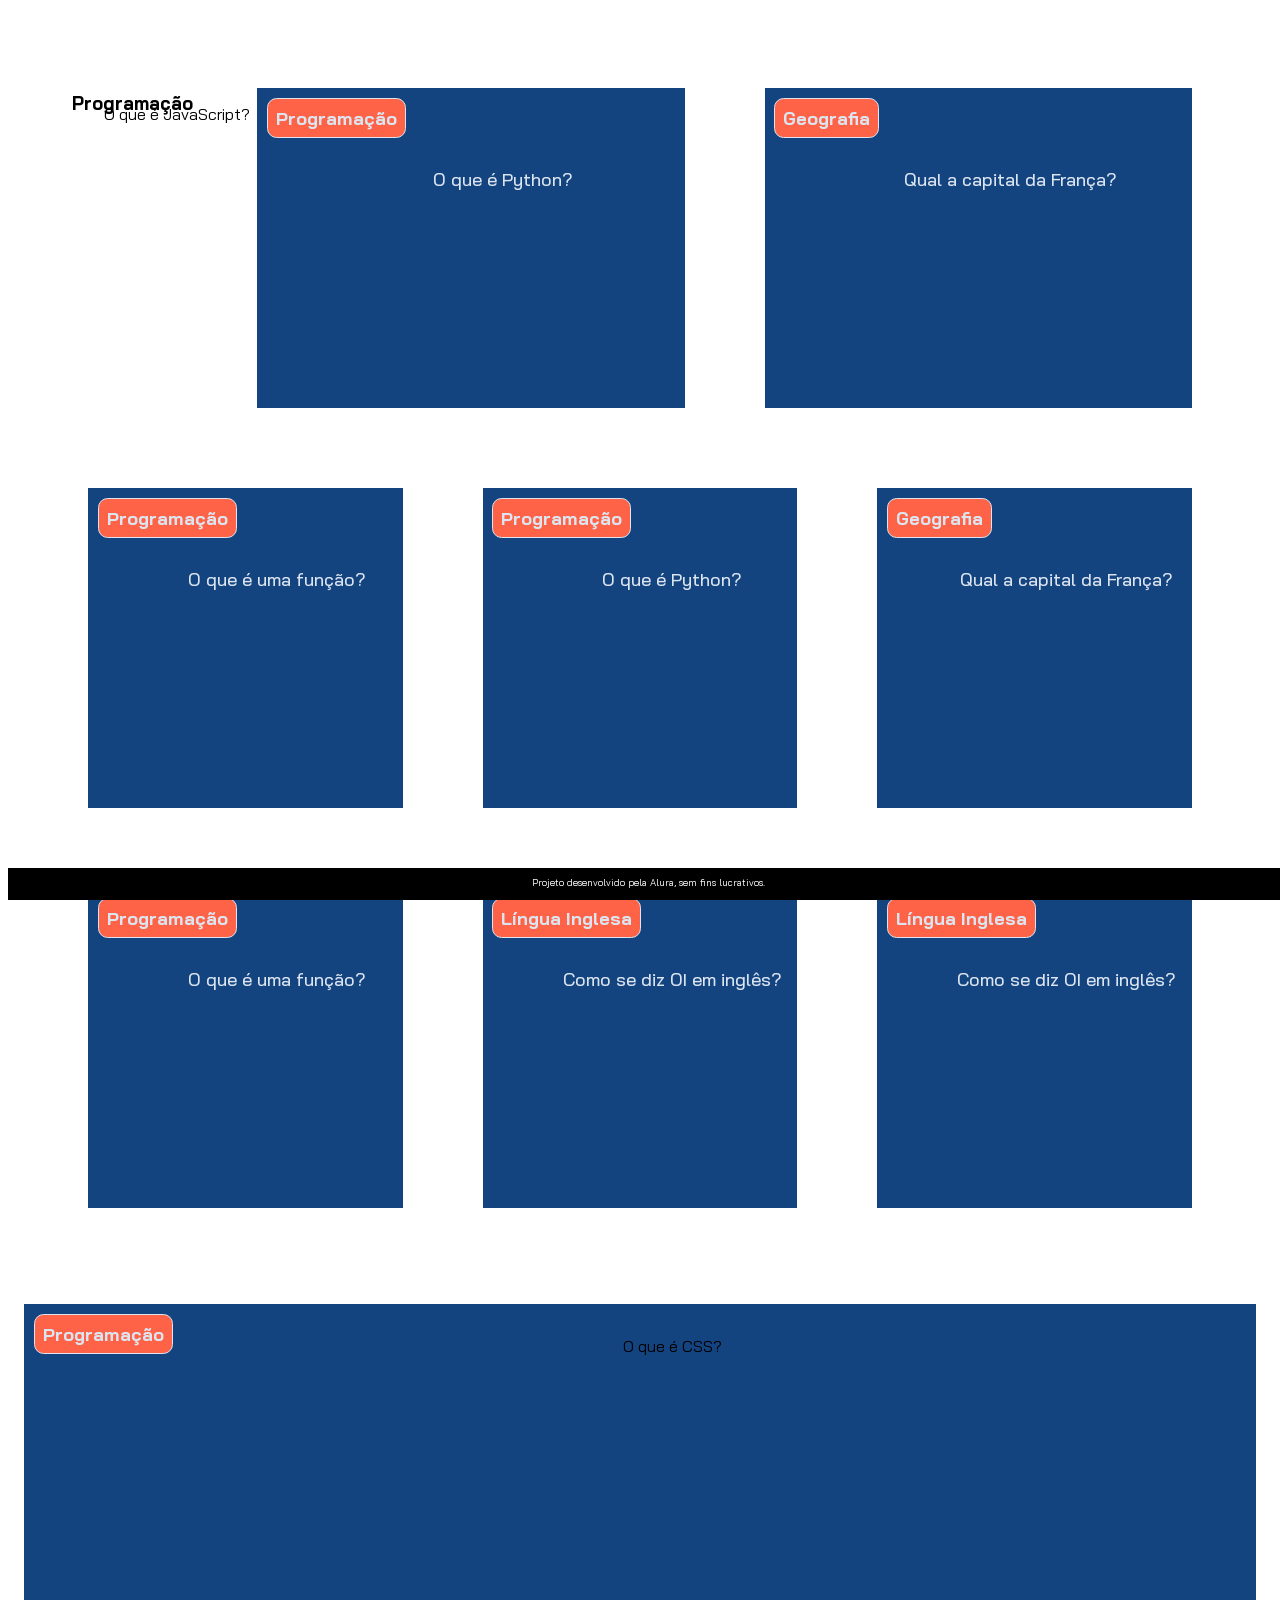
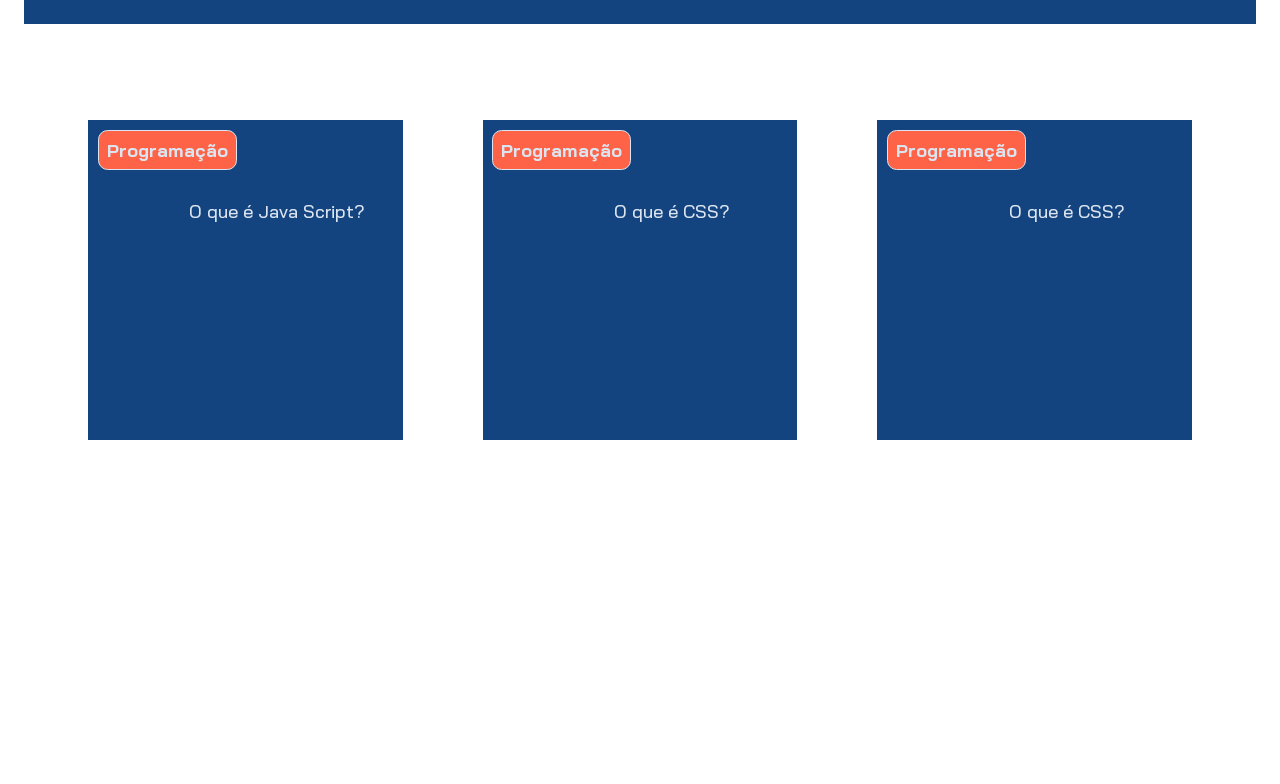
==== Assets/index.html @ 8562181b "app" ====
<!DOCTYPE html>
<html lang="pt-br">
<head>
    <meta charset="UTF-8">
    <meta name="viewport" content="width=device-width, initial-scale=1.0">
    <title>Flashcard</title>
    <link rel="stylesheet" href="styles.css"> <!-- Adicione se houver um arquivo CSS -->
</head>
<body>
    <main>
        <section id="container">
            <h3>Programação</h3>
            <div class="cartao__conteudo__pergunta">
                O que é JavaScript?
            </div>
        </section>

        <article class="cartao">
            <div class="cartao__conteudo">
                <h3>Programação</h3>
                <div class="cartao__conteudo__pergunta">
                    O que é CSS?
                </div>
                <div class="cartao__conteudo__resposta">
                    O CSS é uma linguagem de estilização.
                </div>
            </div>
        </article>
    </main>
    <footer>
        <p>Projeto desenvolvido pela Alura, sem fins lucrativos.</p>
    </footer>
</body>
</html>
<!DOCTYPE html>
<html lang="pt-br">
<head>
    <meta charset="UTF-8">
    <meta name="viewport" content="width=device-width, initial-scale=1.0">
    <title>Flashcard</title>
    <link rel="stylesheet" href="assets/style.css">
    <link href="https://fonts.googleapis.com/css2?family=Bai+Jamjuree&display=swap" rel="stylesheet">
</head>
<body>
    <main>
        <section id="container">
            <article class="cartao">
                <div class="cartao__conteudo">
                    <h3>Programação</h3>
                    <div class="cartao__conteudo__pergunta">
                        <p>O que é Java Script?</p>
                    </div>                        
                    <div class="cartao__conteudo__resposta">
                        <p>O Java Script é uma linguagem de programação.</p>
                    </div>
                </div>
            </article>
            <article class="cartao">
                <div class="cartao__conteudo">
                    <h3>Programação</h3>
                    <div class="cartao__conteudo__pergunta">
                        <p>O que é CSS?</p>
                    </div>                        
                    <div class="cartao__conteudo__resposta">
                        <p>O CSS é uma linguagem de estilização.</p>
                    </div>
                </div>
            </article>
            <article class="cartao">
                <div class="cartao__conteudo">
                    <h3>Programação</h3>
                    <div class="cartao__conteudo__pergunta">
                        <p>O que é CSS?</p>
                    </div>                        
                    <div class="cartao__conteudo__resposta">
                        <p>O CSS é uma linguagem de estilização.</p>
                    </div>
                </div>
            </article>
        </section>
    </main>
    <footer>
        <p>Projeto desenvolvido pela Alura, sem fins lucrativos.</p>
    </footer>
</body>
</html>
<!DOCTYPE html>
<html lang="pt-br">
<head>
    <meta charset="UTF-8">
    <meta name="viewport" content="width=device-width, initial-scale=1.0">
    <title>Flashcards</title>
    <link rel="stylesheet" href="style.css">
</head>
<body>
    <div id="container"></div>
    <script src="perguntas.js"></script>
    <script src="main.js"></script>
</body>
</html>
<!DOCTYPE html>
<html lang="pt-br">
<head>
    <meta charset="UTF-8">
    <meta name="viewport" content="width=device-width, initial-scale=1.0">
    <title>Flashcards</title>
    <link rel="stylesheet" href="style.css">
</head>
<body>
    <div id="container"></div>
    <script src="app.js"></script>
    <script src="perguntas.js"></script>
</body>
</html>
<!--
<article class="cartao">
    <div class="cartao__conteudo">
        <h3>Programação</h3>
        <div class="cartao__conteudo__pergunta">
            <p>O que é JavaScript?</p>
        </div>
        <div class="cartao__conteudo__resposta">
            <p>O JavaScript é uma linguagem de programação</p>
        </div>
    </div>
</article>
-->
---- Assets/styles.css ----
/* Estilização do corpo da página */
body {
    background-color: bisque;
    font-family: 'Bai Jamjuree', sans-serif; /* Fonte aplicada ao corpo */
}

/* Estilização do rodapé */
footer {
    background-color: black;
    color: white;
    bottom: 0;
    position: fixed;
    width: 100%;
    height: 2rem; /* Altura do rodapé */
}

/* Centralização e ajustes do texto do rodapé */
footer p {
    text-align: center;
    font-size: 0.6rem;
    margin-top: 0.5rem; /* Espaçamento superior */
}
/* Estilização do corpo da página */
body {
    background-color: bisque;
    font-family: 'Bai Jamjuree', sans-serif;
}

/* Estilização do container */
#container {
    display: flex;
}

/* Estilização dos cartões */
.cartao {
    margin: 1rem 1rem;
    background-color: aqua;
    height: 20rem;
    flex-grow: 1;
    flex-basis: calc(33% - 6rem);
}

/* Estilização do conteúdo dos cartões */
.cartao__conteudo {
    text-align: center;
    height: 100%;
}

/* Estilização da categoria dos cartões */
.cartao__conteudo h3 {
    background-color: tomato;
    text-align: left;
    padding: 0.5rem;
    position: absolute;
    margin: 0.6rem;
    border-radius: 0.6rem;
    font-size: 1vw;
}
/* Variáveis de cores */
:root {
    --text-color: #DBE4EF;
    --card-front-color: #144480;
    --card-back-color: #00F4BF;
}

/* Estilização do corpo da página */
body {
    background: url('img/bg-desktop.webp');
    font-family: 'Bai Jamjuree', sans-serif;
}

/* Estilização do container */
#container {
    display: flex;
}

/* Estilização dos cartões */
.cartao {
    margin: 1rem 1rem;
    height: 20rem;
    flex-grow: 1;
    flex-basis: calc(33% - 6rem);
}

/* Estilização do conteúdo dos cartões */
.cartao__conteudo {
    text-align: center;
    height: 100%;
    background-color: var(--card-front-color);
}

/* Estilização da categoria dos cartões */
.cartao__conteudo h3 {
    color: var(--text-color);
    border: 1px solid var(--text-color);
    text-align: left;
    padding: 0.5rem;
    position: absolute;
    margin: 0.6rem;
    border-radius: 0.6rem;
    font-size: 1vw;
}

/* Estilização das perguntas */
.cartao__conteudo__pergunta p {
    color: var(--text-color);
    font-weight: 500;
}

/* Estilização das respostas */
.cartao__conteudo__resposta p {
    color: var(--card-back-color);
    font-weight: 700;
}

/* Estilização do rodapé */
footer {
    background-color: black;
    color: white;
    bottom: 0;
    position: fixed;
    width: 100%;
    height: 2rem;
}

footer p {
    text-align: center;
    font-size: 0.6rem;
    margin-top: 0.5rem;
}
/* Variáveis de cores */
:root {
    --text-color: #DBE4EF;
    --card-front-color: #144480;
    --card-back-color: #00F4BF;
}

/* Estilização do corpo da página */
body {
    background: url('img/bg-desktop.webp');
    font-family: 'Bai Jamjuree', sans-serif;
}

/* Estilização do container */
#container {
    display: flex;
}

/* Estilização dos cartões */
.cartao {
    margin: 1rem 1rem;
    height: 20rem;
    flex-grow: 1;
    flex-basis: calc(33% - 6rem);
}

/* Estilização do conteúdo dos cartões */
.cartao__conteudo {
    background-color: var(--card-front-color);
    text-align: center;
    height: 100%;
    transform-style: preserve-3d;
    transition: transform 300ms ease-in-out;
}

/* Efeito de giro ao passar o mouse */
.cartao:hover .cartao__conteudo {
    transform: rotateY(180deg);
}

/* Estilização da categoria dos cartões */
.cartao__conteudo h3 {
    color: var(--text-color);
    border: 1px solid var(--text-color);
    text-align: left;
    padding: 0.5rem;
    position: absolute;
    margin: 0.6rem;
    border-radius: 0.6rem;
    font-size: 1vw;
    backface-visibility: hidden;
}

/* Estilização das perguntas e respostas */
.cartao__conteudo__pergunta,
.cartao__conteudo__resposta {
    backface-visibility: hidden;
    position: absolute;
    height: 100%;
    width: 100%;
}

/* Rotacionando a resposta */
.cartao__conteudo__resposta {
    transform: rotateY(180deg);
}

/* Estilização dos parágrafos */
.cartao__conteudo p {
    margin-top: 1rem;
    padding: 2rem;
    margin-top: 4rem;
}

/* Estilização do rodapé */
footer {
    background-color: black;
    color: white;
    bottom: 0;
    position: fixed;
    width: 100%;
    height: 2rem;
}

footer p {
    text-align: center;
    font-size: 0.6rem;
    margin-top: 0.5rem;
}
#container {
    display: flex;
    flex-wrap: wrap;
    justify-content: space-between;
    padding: 4rem;
    gap: 3rem;
}
/* Estilo para os cartões */
.cartao {
    position: relative;
    perspective: 1000px;
    margin: 1rem;
}

/* Estilo do conteúdo do cartão */
.cartao__conteudo {
    backface-visibility: hidden;
    position: absolute;
    height: 100%;
    width: 100%;
    box-sizing: border-box;
    transition: transform 0.6s;
}

/* Estilo da pergunta */
.cartao__conteudo__pergunta {
    padding: 2rem;
}

/* Estilo da resposta */
.cartao__conteudo__resposta {
    transform: rotateY(180deg);
    background-color: rgba(0, 244, 191, 0.2);
    border: 4px solid var(--card-back-color);
}

/* Quando o cartão está ativo */
.cartao.active .cartao__conteudo {
    transform: rotateY(180deg);
}

/* Estilo das fontes */
.cartao__conteudo h3 {
    font-size: 1.4vw;
}

.cartao__conteudo p {
    margin-top: 1rem;
    font-size: 1.4vw;
}

/* Responsividade */
@media (max-width: 560px) {
    body {
        background: url('img/bd-mobile.webp');
    }

    .cartao {
        flex: 1 0 calc(100% - 1rem);
    }

    .cartao__conteudo h3 {
        font-size: 3vw;
    }

    .cartao__conteudo p {
        font-size: 3.8vw;
    }
}
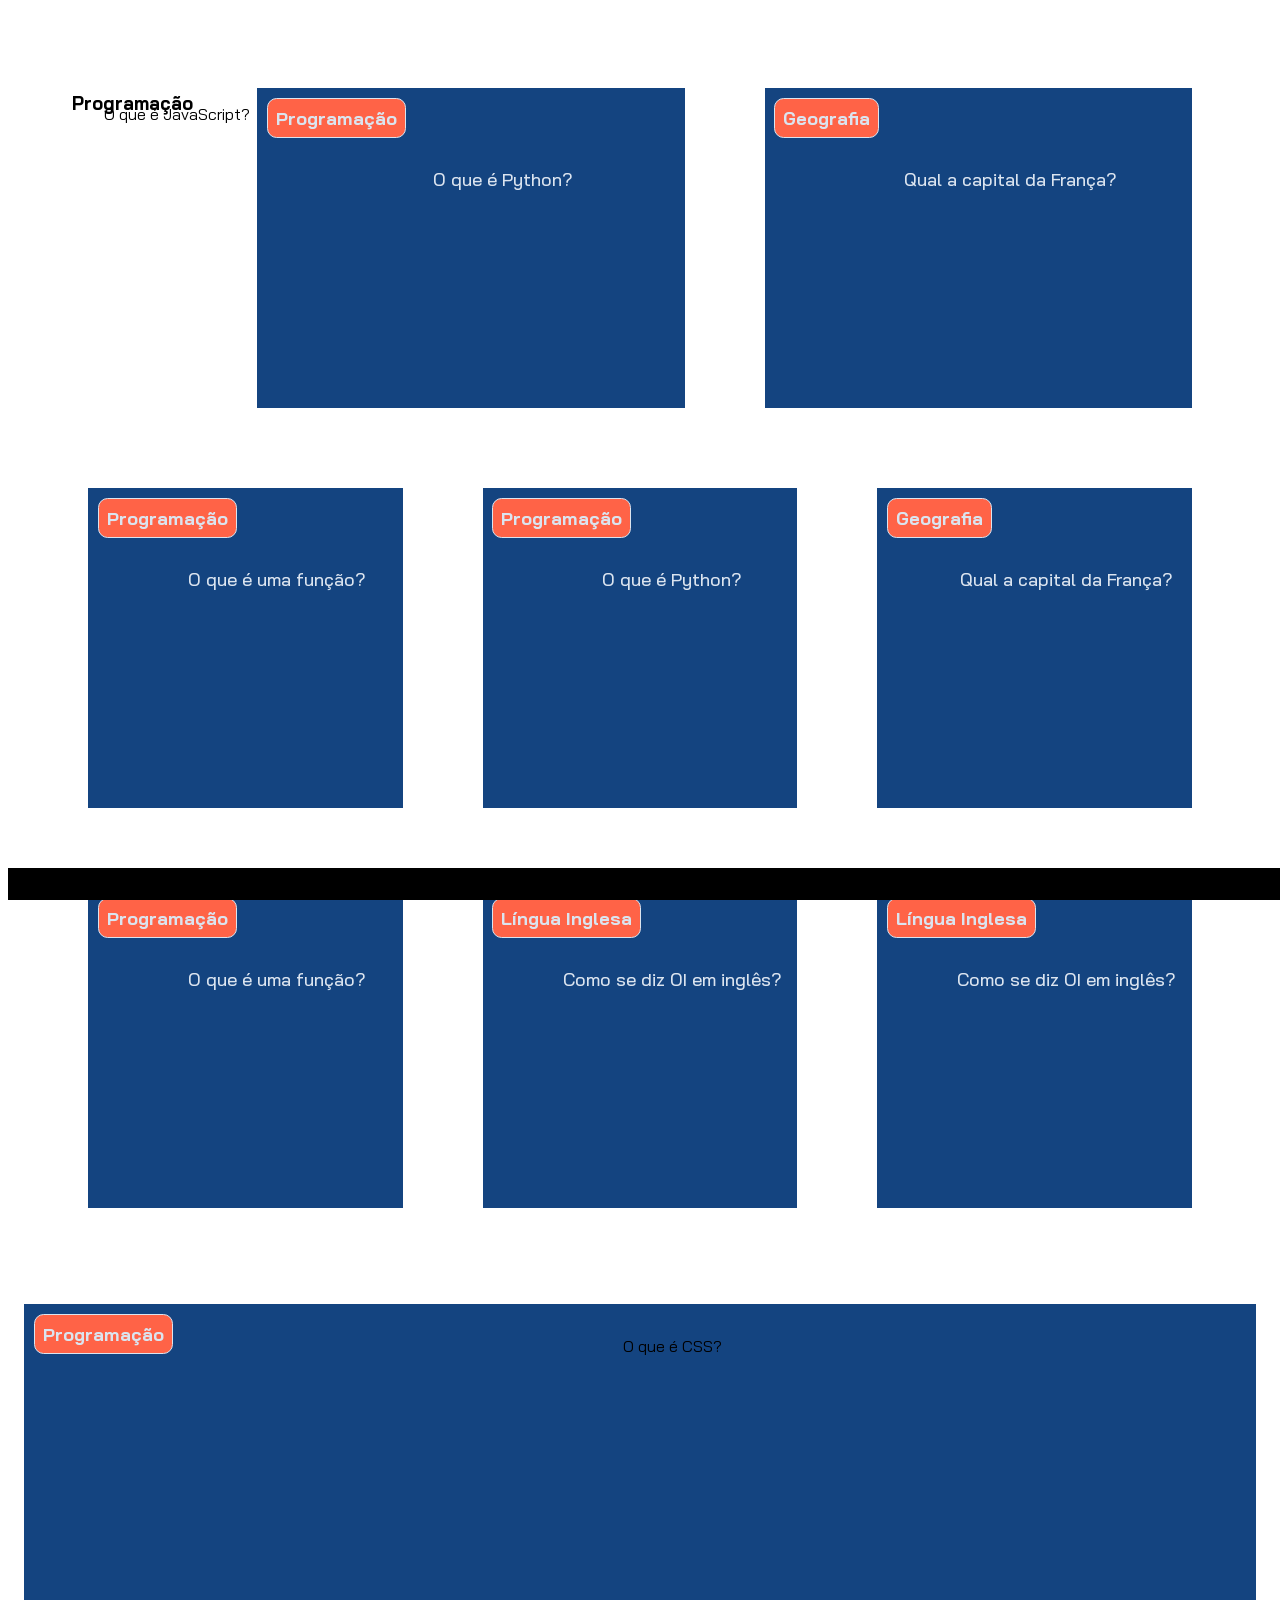
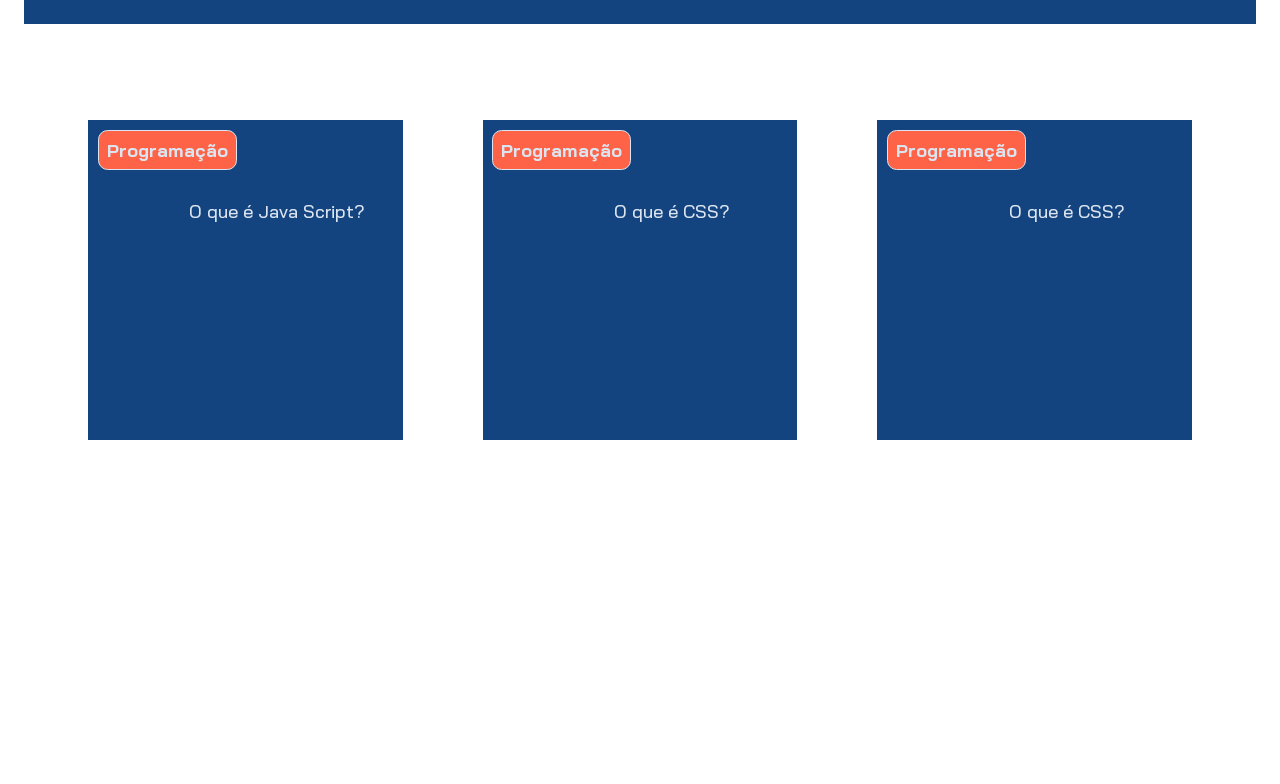
==== commit a98a126e: "index" ====
--- a/Assets/index.html
+++ b/Assets/index.html
@@ -80,7 +80,7 @@
         </section>
     </main>
     <footer>
-        <p>Projeto desenvolvido pela Alura, sem fins lucrativos.</p>
+        <p> </p>
     </footer>
 </body>
 </html>
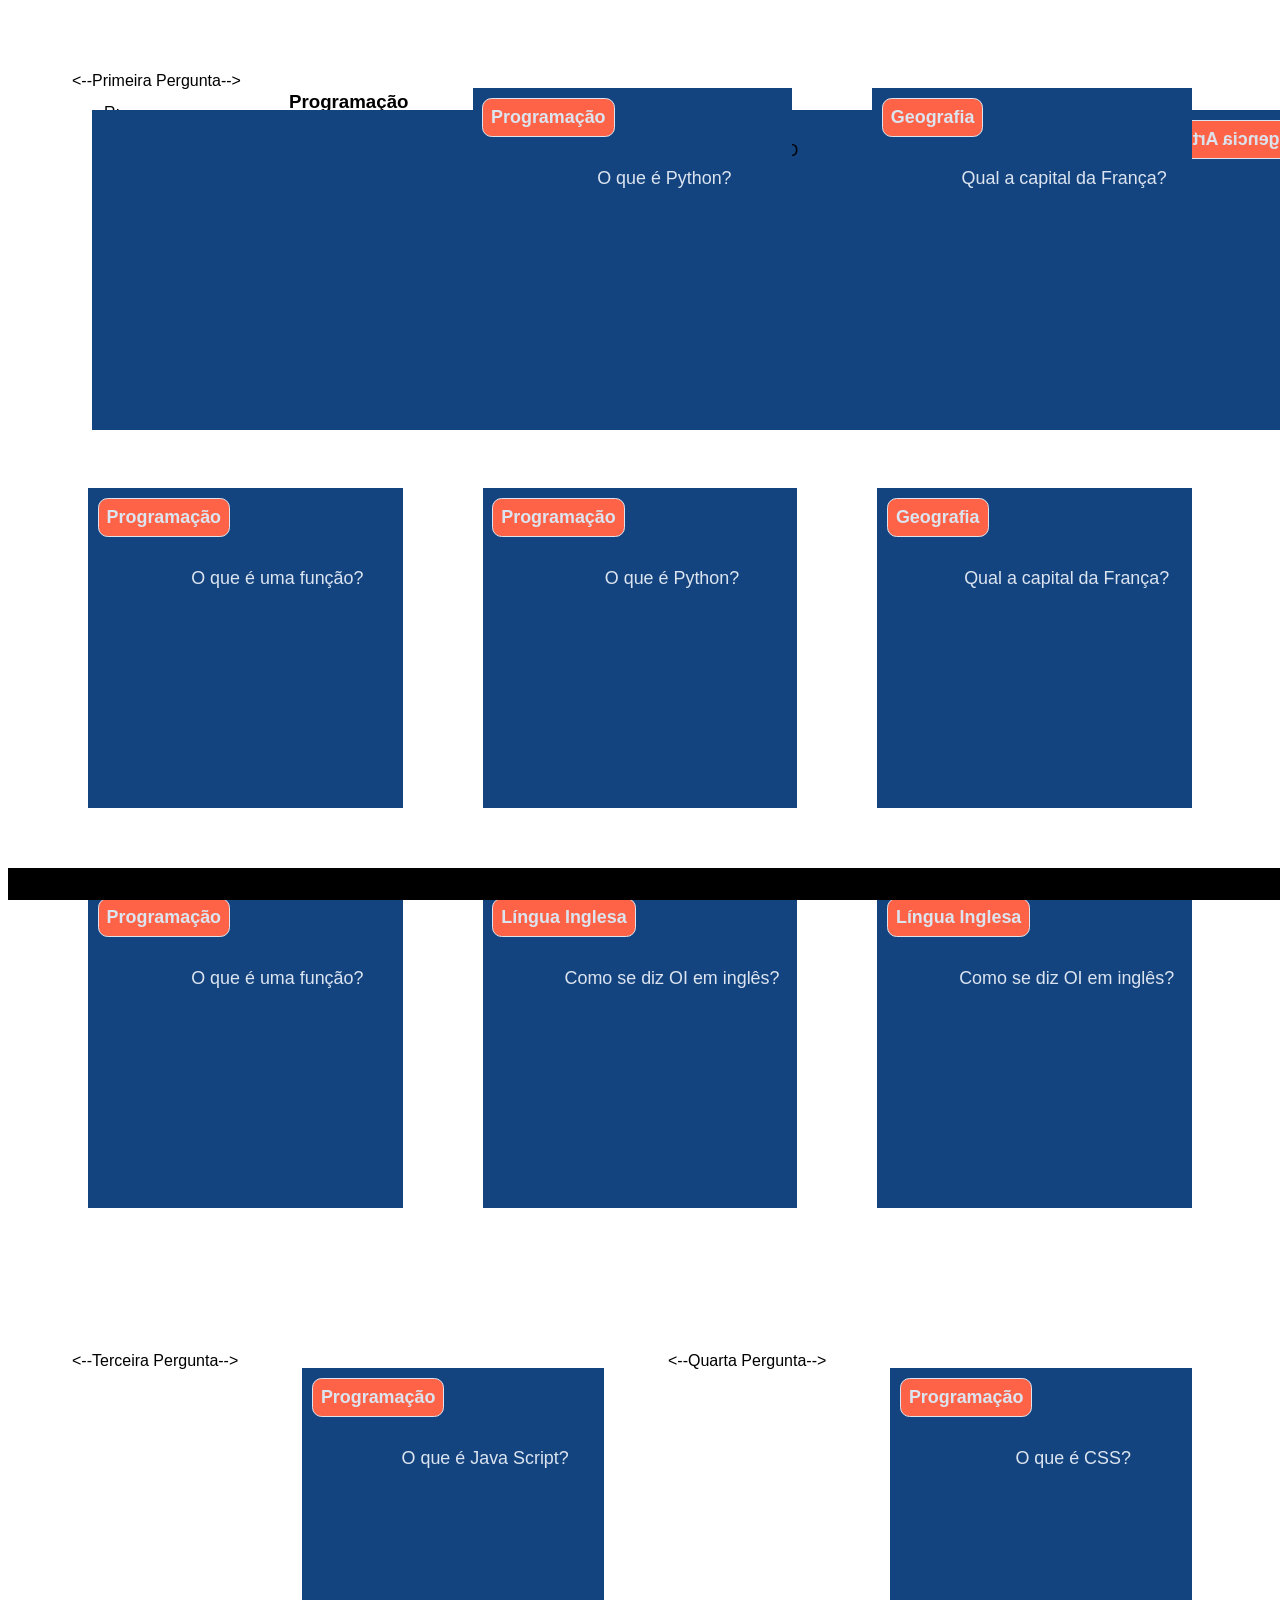
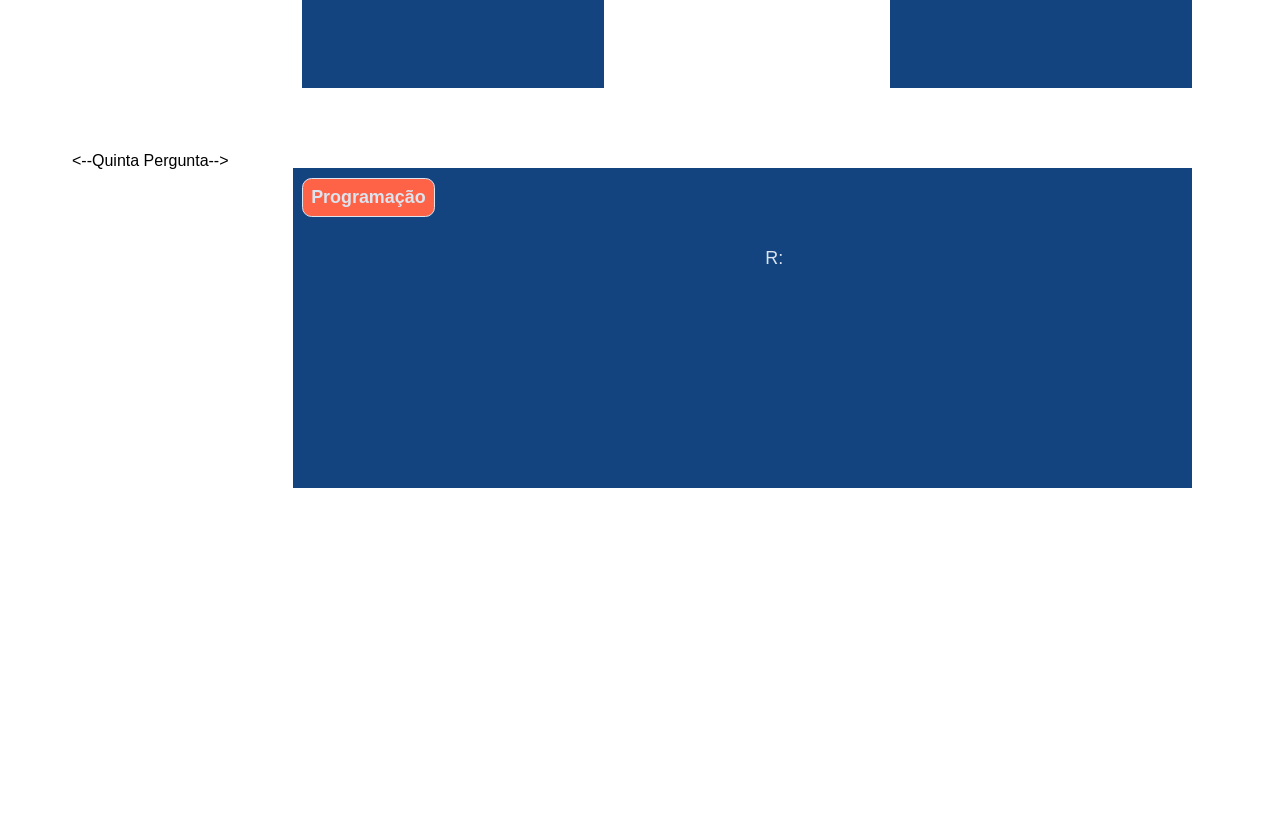
==== commit 1a150acb: "html" ====
--- a/Assets/index.html
+++ b/Assets/index.html
@@ -3,47 +3,40 @@
 <head>
     <meta charset="UTF-8">
     <meta name="viewport" content="width=device-width, initial-scale=1.0">
-    <title>Flashcard</title>
-    <link rel="stylesheet" href="styles.css"> <!-- Adicione se houver um arquivo CSS -->
+    <title>Flashcard Turma C</title>
+    <link rel="stylesheet" href="styles.css">
 </head>
+
 <body>
     <main>
         <section id="container">
+            <--Primeira Pergunta-->
             <h3>Programação</h3>
             <div class="cartao__conteudo__pergunta">
-                O que é JavaScript?
+                R:
             </div>
-        </section>
-
+            <div class="cartao__conteudo__resposta">
+                R:
+        <--Segunda Pergunta-->
         <article class="cartao">
             <div class="cartao__conteudo">
-                <h3>Programação</h3>
+                <h3>Inteligencia Artificial</h3>
                 <div class="cartao__conteudo__pergunta">
-                    O que é CSS?
+                    O que a tecnólogia Artificial faz?
                 </div>
                 <div class="cartao__conteudo__resposta">
-                    O CSS é uma linguagem de estilização.
+                    Criar máchinas capazes de simular hábitos humanos
                 </div>
             </div>
         </article>
     </main>
     <footer>
-        <p>Projeto desenvolvido pela Alura, sem fins lucrativos.</p>
+        <p>Projeto desenvolvido no grupo de estudos Formadores em Ação. Turma 3C</p>
     </footer>
-</body>
-</html>
-<!DOCTYPE html>
-<html lang="pt-br">
-<head>
-    <meta charset="UTF-8">
-    <meta name="viewport" content="width=device-width, initial-scale=1.0">
-    <title>Flashcard</title>
-    <link rel="stylesheet" href="assets/style.css">
-    <link href="https://fonts.googleapis.com/css2?family=Bai+Jamjuree&display=swap" rel="stylesheet">
-</head>
 <body>
     <main>
         <section id="container">
+            <--Terceira Pergunta-->
             <article class="cartao">
                 <div class="cartao__conteudo">
                     <h3>Programação</h3>
@@ -55,6 +48,7 @@
                     </div>
                 </div>
             </article>
+            <--Quarta Pergunta-->
             <article class="cartao">
                 <div class="cartao__conteudo">
                     <h3>Programação</h3>
@@ -66,14 +60,15 @@
                     </div>
                 </div>
             </article>
+            <--Quinta Pergunta-->
             <article class="cartao">
                 <div class="cartao__conteudo">
                     <h3>Programação</h3>
                     <div class="cartao__conteudo__pergunta">
-                        <p>O que é CSS?</p>
+                        <p>R:   </p>
                     </div>                        
                     <div class="cartao__conteudo__resposta">
-                        <p>O CSS é uma linguagem de estilização.</p>
+                        <p>R:   </p>
                     </div>
                 </div>
             </article>
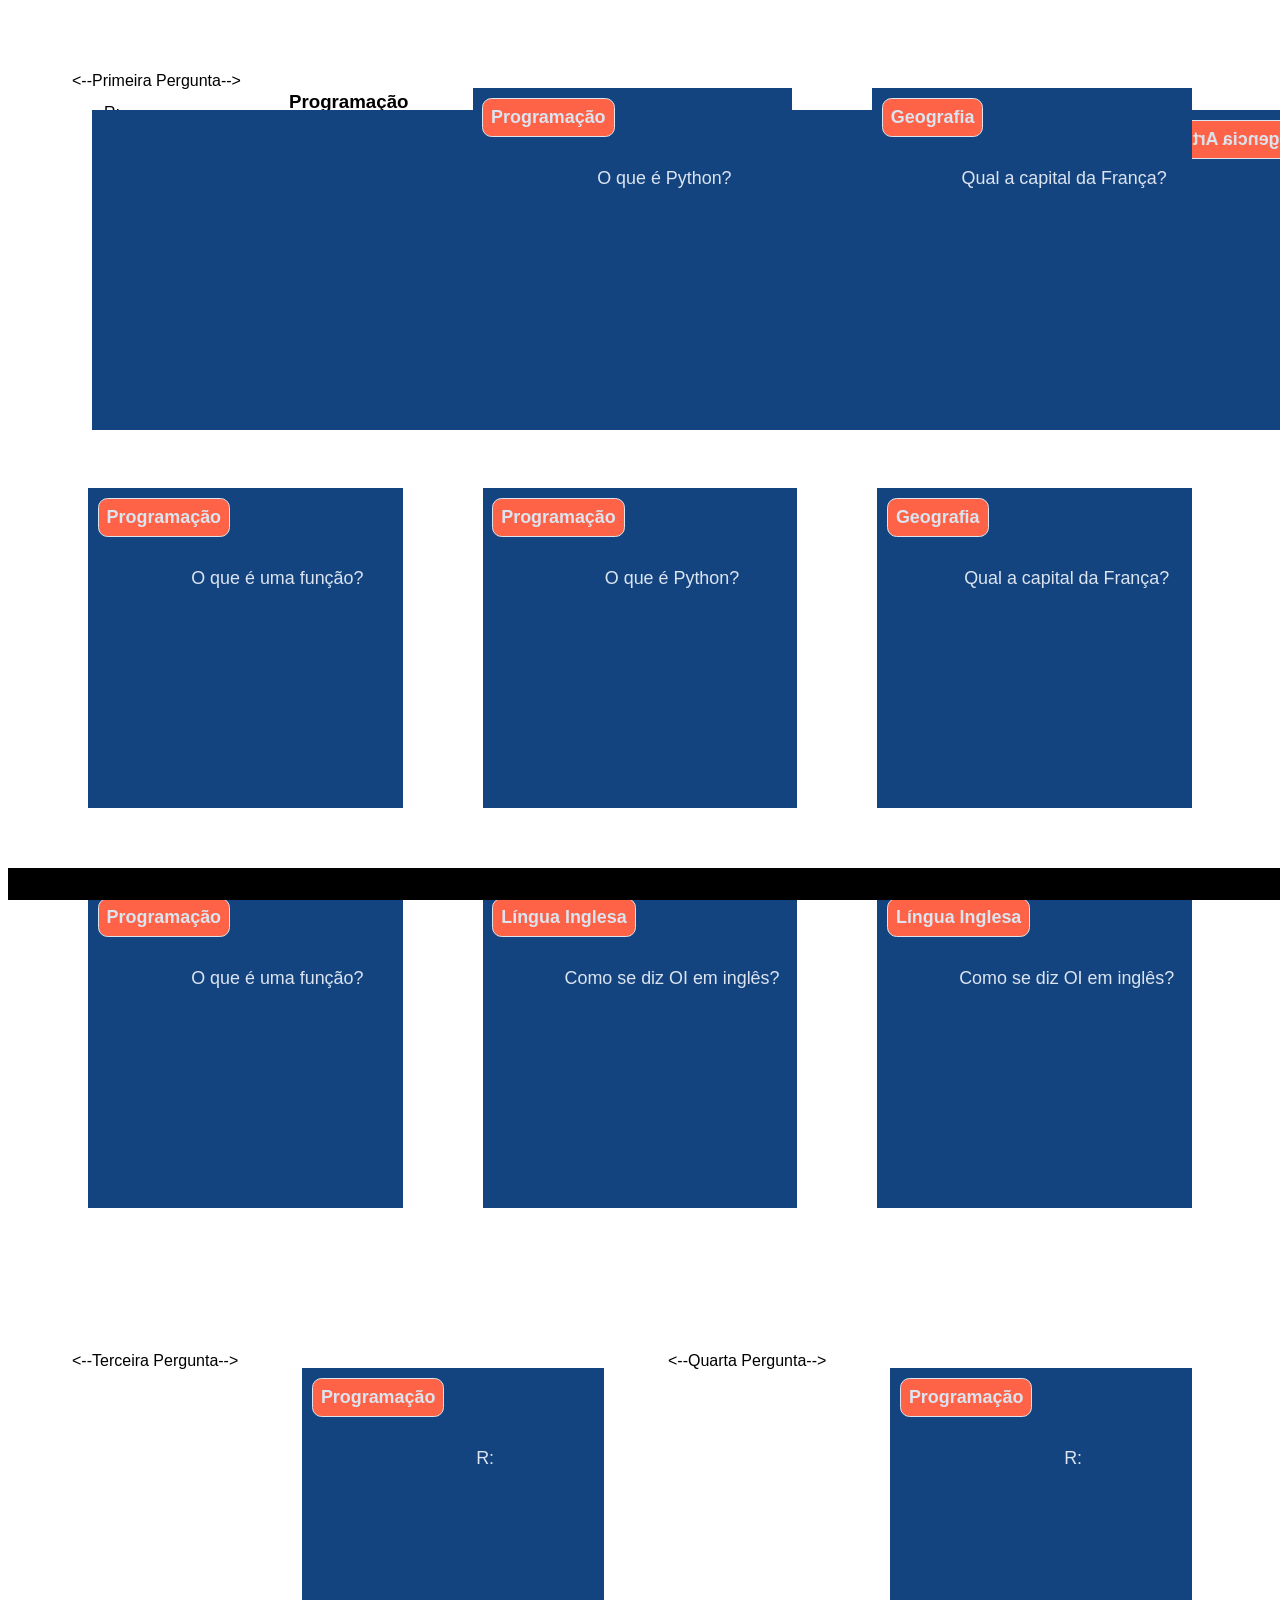
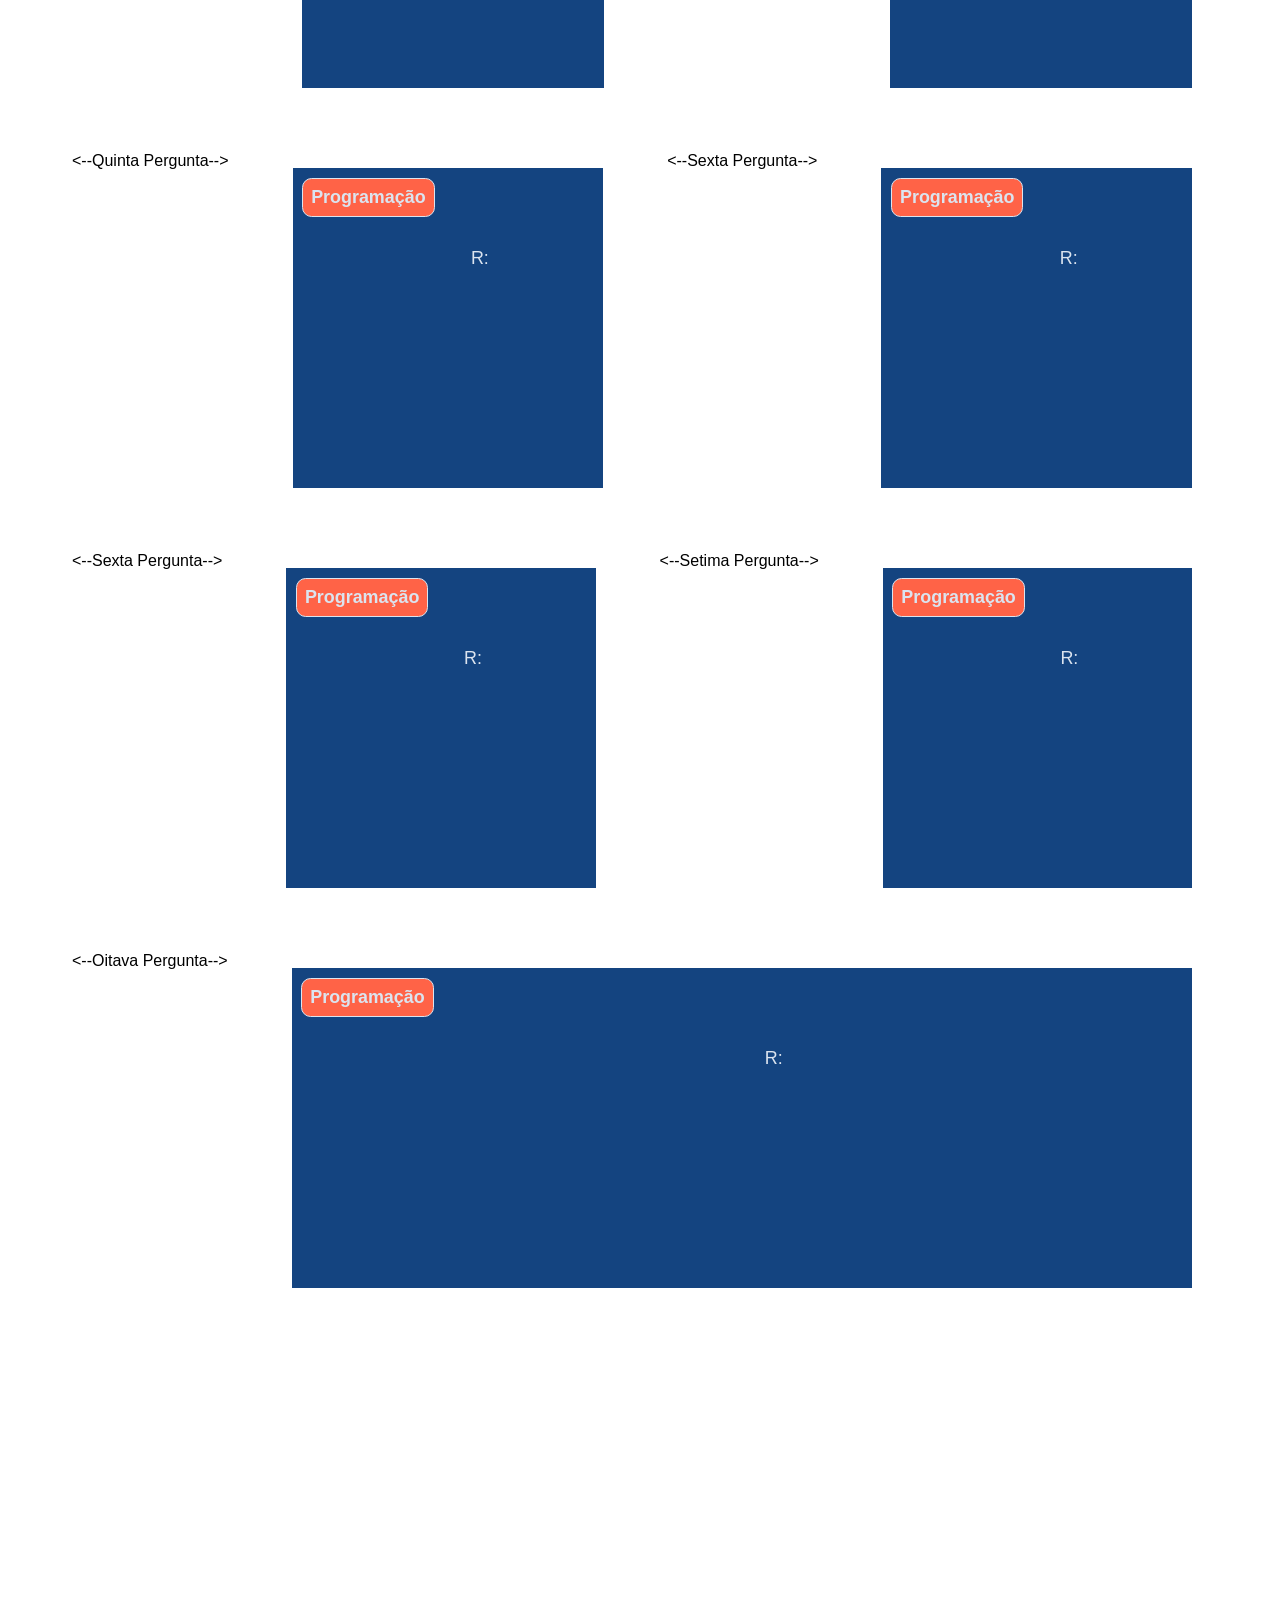
==== commit ce8adc56: "html" ====
--- a/Assets/index.html
+++ b/Assets/index.html
@@ -22,10 +22,10 @@
             <div class="cartao__conteudo">
                 <h3>Inteligencia Artificial</h3>
                 <div class="cartao__conteudo__pergunta">
-                    O que a tecnólogia Artificial faz?
+                <p>R: </p>
                 </div>
                 <div class="cartao__conteudo__resposta">
-                    Criar máchinas capazes de simular hábitos humanos
+                    <p>R: </p>
                 </div>
             </div>
         </article>
@@ -41,10 +41,10 @@
                 <div class="cartao__conteudo">
                     <h3>Programação</h3>
                     <div class="cartao__conteudo__pergunta">
-                        <p>O que é Java Script?</p>
+                        <p>R:  </p>
                     </div>                        
                     <div class="cartao__conteudo__resposta">
-                        <p>O Java Script é uma linguagem de programação.</p>
+                        <p>R: </p>
                     </div>
                 </div>
             </article>
@@ -53,10 +53,10 @@
                 <div class="cartao__conteudo">
                     <h3>Programação</h3>
                     <div class="cartao__conteudo__pergunta">
-                        <p>O que é CSS?</p>
+                        <p>R: </p>
                     </div>                        
                     <div class="cartao__conteudo__resposta">
-                        <p>O CSS é uma linguagem de estilização.</p>
+                        <p>R:</p>
                     </div>
                 </div>
             </article>
@@ -65,13 +65,55 @@
                 <div class="cartao__conteudo">
                     <h3>Programação</h3>
                     <div class="cartao__conteudo__pergunta">
-                        <p>R:   </p>
+                        <p>R: </p>
                     </div>                        
                     <div class="cartao__conteudo__resposta">
-                        <p>R:   </p>
+                        <p>R: </p>
                     </div>
                 </div>
             </article>
+        <--Sexta Pergunta-->
+        <article class="cartao">
+            <div class="cartao__conteudo">
+                <h3>Programação</h3>
+                <div class="cartao__conteudo__pergunta">
+                    <p>R:</p>
+                </div>                        
+                <div class="cartao__conteudo__resposta">
+                    <p>Getúlio Vargas</p>
+                </div>
+            </article>
+        <--Sexta Pergunta-->
+        <article class="cartao">
+            <div class="cartao__conteudo">
+                <h3>Programação</h3>
+                <div class="cartao__conteudo__pergunta">
+                    <p>R:</p>
+                </div>                        
+                <div class="cartao__conteudo__resposta">
+                    <p>R:</p>
+                    /div>
+            </article>
+        <--Setima Pergunta-->
+        <article class="cartao">
+            <div class="cartao__conteudo">
+                <h3>Programação</h3>
+                <div class="cartao__conteudo__pergunta">
+                    <p>R:</p>
+                </div>                        
+                <div class="cartao__conteudo__resposta">
+                    <p>R:</p>
+                    /div>
+            </article>
+        <--Oitava Pergunta-->
+        <article class="cartao">
+            <div class="cartao__conteudo">
+                <h3>Programação</h3>
+                <div class="cartao__conteudo__pergunta">
+                    <p>R:</p>
+                </div>                        
+                <div class="cartao__conteudo__resposta">
+                    <p>R:</p>
         </section>
     </main>
     <footer>
@@ -107,16 +149,3 @@
     <script src="perguntas.js"></script>
 </body>
 </html>
-<!--
-<article class="cartao">
-    <div class="cartao__conteudo">
-        <h3>Programação</h3>
-        <div class="cartao__conteudo__pergunta">
-            <p>O que é JavaScript?</p>
-        </div>
-        <div class="cartao__conteudo__resposta">
-            <p>O JavaScript é uma linguagem de programação</p>
-        </div>
-    </div>
-</article>
--->
